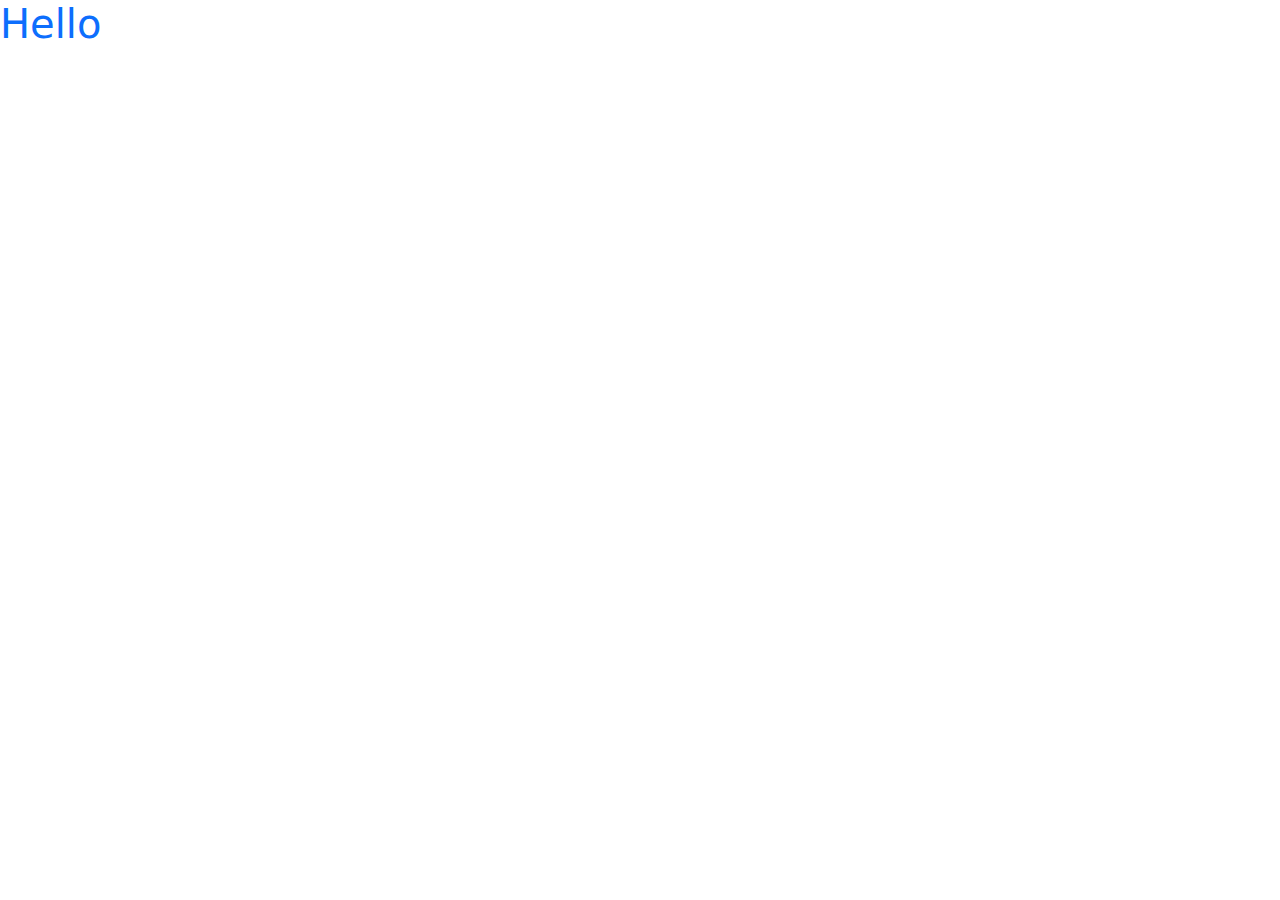
==== index.html @ 2ff9c6b5 "Assignment1SDT" ====
<html lang="en">
    <head>
        <meta charset="UTF-8">
        <meta name="viewport" content="width=device-width, initial-scale=1.0">
        <title>Document</title>
        <link rel="stylesheet" href="style.css">
        <link rel="stylesheet" href="bootstrap-5.3.3-dist/css/bootstrap.min.css">
    </head>

    <body>
        <h1 class="text-primary"> Hello </h1>

        <div>
            <script src="bootstrap-5.3.3-dist/js/bootstrap.js"></script>
        </div>
    </body>

</html>
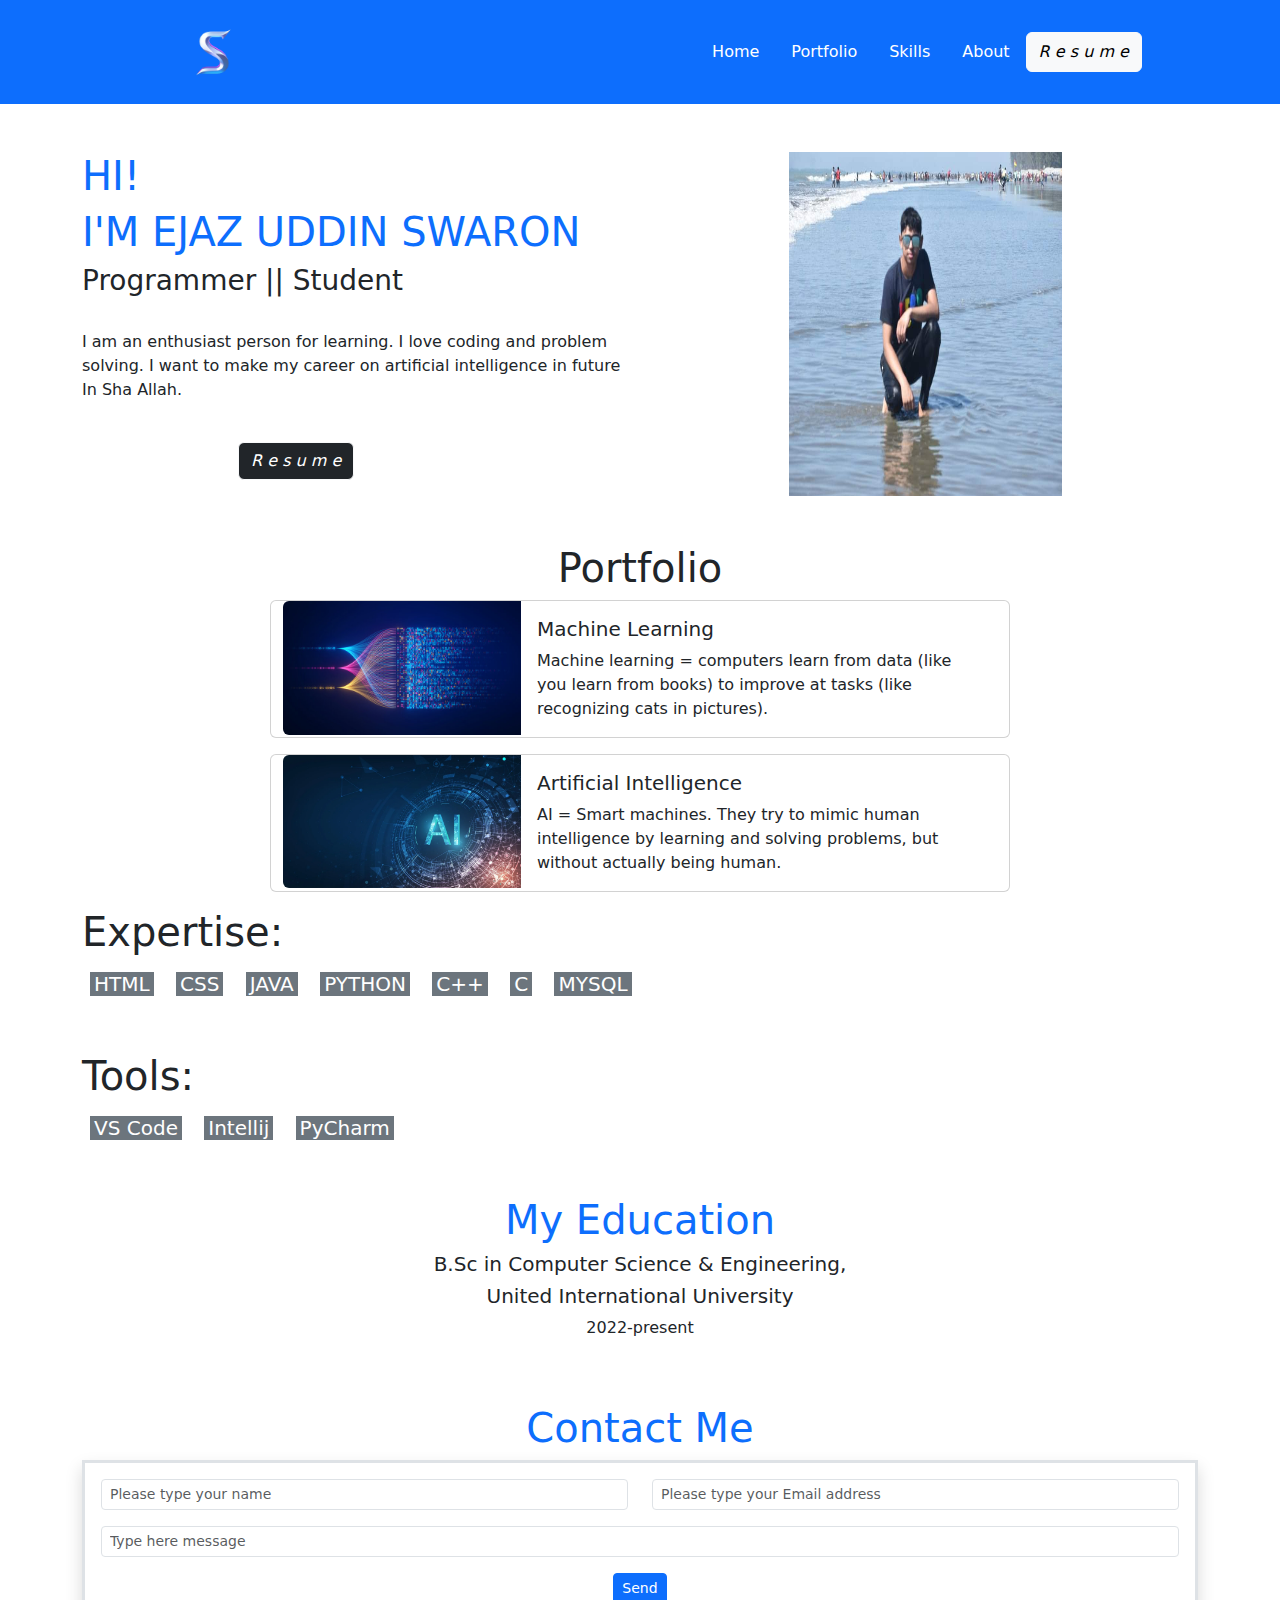
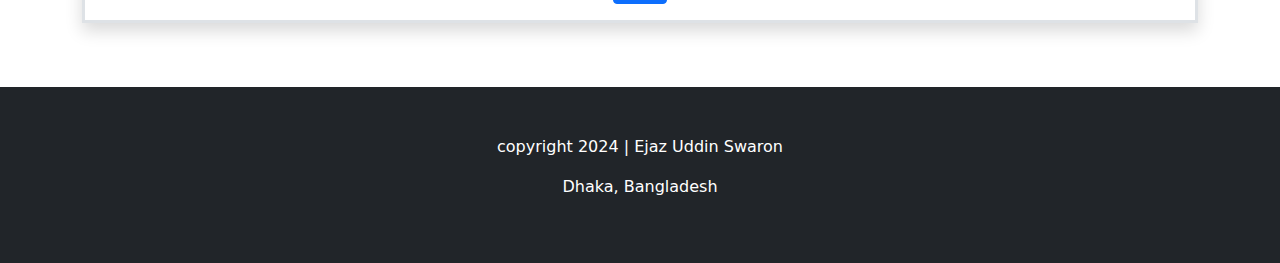
==== commit 69f4a231: "Final" ====
--- a/index.html
+++ b/index.html
@@ -1,18 +1,260 @@
 <html lang="en">
-    <head>
-        <meta charset="UTF-8">
-        <meta name="viewport" content="width=device-width, initial-scale=1.0">
-        <title>Document</title>
-        <link rel="stylesheet" href="style.css">
-        <link rel="stylesheet" href="bootstrap-5.3.3-dist/css/bootstrap.min.css">
-    </head>
-
-    <body>
-        <h1 class="text-primary"> Hello </h1>
-
-        <div>
-            <script src="bootstrap-5.3.3-dist/js/bootstrap.js"></script>
-        </div>
-    </body>
+<head>
+    <meta charset="UTF-8">
+    <meta name="viewport" content="width=device-width, initial-scale=1.0">
+    <title>Portfolio</title>
+    <link rel="stylesheet" href="style.css">
+    <link rel="stylesheet" href="bootstrap-5.3.3-dist/css/bootstrap.min.css">
+    <link rel="stylesheet" href="https://cdnjs.cloudflare.com/ajax/libs/font-awesome/6.5.2/css/all.min.css" integrity="sha512-SnH5WK+bZxgPHs44uWIX+LLJAJ9/2PkPKZ5QiAj6Ta86w+fsb2TkcmfRyVX3pBnMFcV7oQPJkl9QevSCWr3W6A==" crossorigin="anonymous" referrerpolicy="no-referrer" />
+</head>
+
+
+<body>
+    
+    <header>
+
+        <nav class="navbar bg-primary">
+
+            <div class="container">
+
+                <div class="col-lg-3 col-md-6 col-sm-12 text-center">
+                    <a class="navbar-brand" href="#">
+                        <img src="slogo.png" alt="Bootstrap" width="100" height="70">
+                    </a>
+                </div>
+                  
+
+                <div class="col-lg-6 col-sm-12">
+                    <ul class="nav justify-content-center py-4">
+                        <li class="nav-item"><a class="nav-link text-white px-3 py-2 rounded" href="#">Home</a></li>
+                        <li class="nav-item"><a class="nav-link text-white" href="#">Portfolio</a></li>
+                        <li class="nav-item"><a class="nav-link text-white" href="#">Skills</a></li>
+                        <li class="nav-item"><a class="nav-link text-white" href="#">About</a></li>
+                        <button type="button" class="btn btn-light">
+                            <i class="fa-solid fa-download"> R e s u m e </i> 
+                            <!-- NOT POSSIBLE TO DOWNLOAD A FILE WITHOUT JAVASCRIPT -->
+                        </button>
+                    </ul>
+                </div>
+                
+            </div>
+        </nav>
+    
+    </header>
+
+    <main>
+
+        <section class="container d-flex">
+           
+            <div class="row">
+
+                <div class=" pt-5 col-lg-6 col-sm-12">
+                
+                    <h1 class="text-primary">
+                        HI!
+                    </h1>
+    
+                    <h1 class="text-primary">
+                        I'M EJAZ UDDIN SWARON
+                    </h1>
+    
+                    <h3>
+                        Programmer || Student 
+                    </h3>
+                    
+                    <br>
+                    
+                    <p>
+                        I am an enthusiast person for learning. I love coding and problem solving. I want to make my career on artificial intelligence in future In Sha Allah.
+                    </p>
+                    
+                    <br>
+    
+                    <div class="container m-auto">
+                        <a href=""><i class="fa-2x fa-brands fa-facebook me-5"></i></a>
+                        <a href=""><i class="fa-2x fa-brands fa-linkedin me-5"></i></a>
+                        <a href=""><i class="fa-2x fa-brands fa-youtube me-5"></i></a>
+                        <button type="button" class="btn btn-light mb-3 bg-dark text-white">
+                            <i class="fa-solid fa-download"> R e s u m e </i> 
+                        </button>
+                    </div>
+    
+                </div>
+    
+                <div class="pt-5 col-lg-6 col-sm-12 d-flex justify-content-center">
+                    <img class="img-fluid w-50" src="myphoto.jpeg" alt="">
+                </div>
+           
+            </div>
+       
+        </section>
+
+        <section class="container">
+
+            <div class="row justify-content-center">
+
+                <div>
+                    <h1 class="text-center mt-5">
+                        Portfolio
+                    </h1>
+                </div>
+
+                <div class="card mb-3" style="max-width: 740px;">
+                    <div class="row g-0">
+                      <div class="col-md-4">
+                        <img src="ml.jpg" class="img-fluid rounded-start w-100" alt="...">
+                      </div>
+                      <div class="col-md-8">
+                        <div class="card-body">
+                          <h5 class="card-title">Machine Learning</h5>
+                          <p class="card-text">
+                            Machine learning = computers learn from data (like you learn from books) to improve at tasks (like recognizing cats in pictures).</p>
+                        </div>
+                      </div>
+                    </div>
+                </div>
+
+                <div class="card mb-3" style="max-width: 740px;">
+                    <div class="row g-0">
+                      <div class="col-md-4">
+                        <img src="ai.webp" class="img-fluid rounded-start w-100" alt="...">
+                      </div>
+                      <div class="col-md-8">
+                        <div class="card-body">
+                          <h5 class="card-title">Artificial Intelligence</h5>
+                          <p class="card-text">
+                            AI = Smart machines.  They try to mimic human intelligence by learning and solving problems, but without actually being human.</p>
+                        </div>
+                      </div>
+                    </div>
+                </div>
+
+                <div class="container">
+                
+                    <h1> 
+                        Expertise:
+                    </h1>
+
+                    <h5 class="mt-3">
+                        <span class="px-1 mx-2 text-bg-secondary d-inline">HTML</span>
+                        <span class="px-1 mx-2 text-bg-secondary d-inline">CSS</span>
+                        <span class="px-1 mx-2 text-bg-secondary d-inline">JAVA</span>
+                        <span class="px-1 mx-2 text-bg-secondary d-inline">PYTHON</span>
+                        <span class="px-1 mx-2 text-bg-secondary d-inline">C++</span>
+                        <span class="px-1 mx-2 text-bg-secondary d-inline">C</span>
+                        <span class="px-1 mx-2 text-bg-secondary d-inline">MYSQL</span>
+                    </h5>
+                    
+                    <br>
+                    <br>
+
+                    <h1> 
+                        Tools:
+                    </h1>
+
+                    <h5 class="mt-3">
+                        <span class="px-1 mx-2 text-bg-secondary d-inline">VS Code</span>
+                        <span class="px-1 mx-2 text-bg-secondary d-inline">Intellij</span>
+                        <span class="px-1 mx-2 text-bg-secondary d-inline">PyCharm</span>
+                    </h5>
+                    
+                </div>  
+                
+                <div class="container text-center">
+                    
+                    <h1 class="text-primary mt-5">
+                        My Education
+                    </h1>
+                    
+                    <h5>
+                        B.Sc in Computer Science & Engineering,
+                    </h5>
+
+                    <h5>
+                        United International University
+                    </h5>
+
+                    <p>
+                        2022-present
+                    </p>
+                
+                </div>
+
+                <div class="container text-center pb-5">
+
+                    <h1 class="text-primary mt-5">
+                        Contact Me
+                    </h1>
+
+                    <form class="border border-3 p-3 shadow">
+
+                        <div class="row">
+                           
+                            <div class="mb-3 col-lg-6 justify-content-center">
+
+                                <input type="text" class="form-control form-control-sm" id="exampleInputEmail1" placeholder="Please type your name">
+                              
+                            </div>
+      
+                            <div class="mb-3 col-lg-6">
+    
+                                <input type="email" class="form-control form-control-sm" id="exampleInputEmail1" placeholder="Please type your Email address">
+                            
+                            </div>
+      
+                            <div class="mb-3 col-lg-12">
+    
+                                <input type="text" class="form-control form-control-sm" id="exampleInputEmail1" placeholder="Type here message">
+                        
+                            </div>
+                        
+                        </div>
+                        
+                        <button type="submit" class="btn btn-primary btn-sm">Send</button>
+                    
+                    </form>
+                
+                </div>
+
+            </div>
+
+        </section>
+    
+    </main>
+
+    <footer>
+
+        <section class="bg-dark p-5">
+            
+            <div>
+                
+                <p class="text-white text-center">
+                    copyright 2024 | Ejaz Uddin Swaron
+                </p>
+
+                <p class="text-white text-center">
+                    Dhaka, Bangladesh
+                </p>
+
+                <div class="text-center">
+                    <a href=""><i class="fa-2x fa-brands fa-facebook me-5"></i></a>
+                    <a href=""><i class="fa-2x fa-brands fa-linkedin me-5"></i></a>
+                    <a href=""><i class="fa-2x fa-brands fa-youtube me-5"></i></a>
+                </div>
+                
+            </div>
+
+        
+        </section>
+
+    </footer>
+
+    <!-- JavaScript cdn link  -->
+
+    <div>
+        <script src="bootstrap-5.3.3-dist/js/bootstrap.js"></script>
+    </div>    
+</body>
+
 
 </html>--- a/style.css
+++ b/style.css
@@ -0,0 +1,4 @@
+.nav-link:hover
+{
+    color: aqua !important;
+}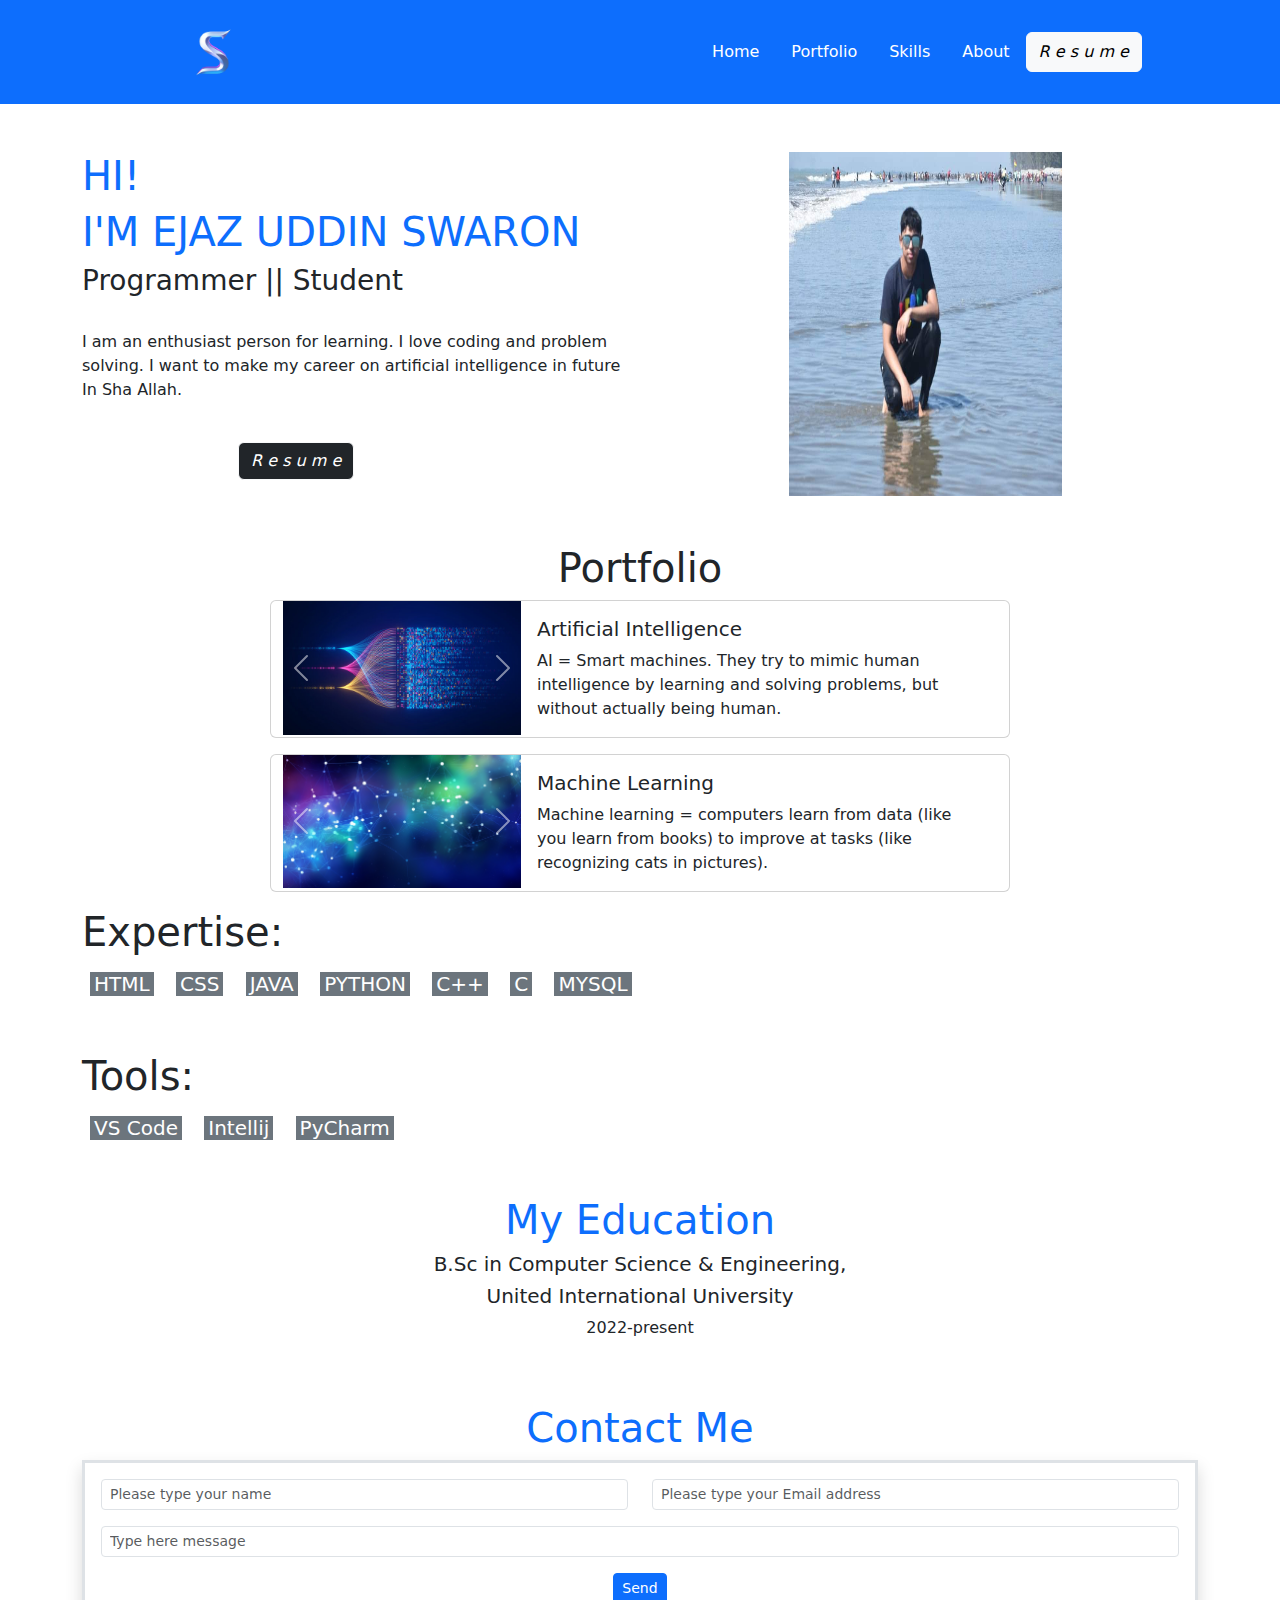
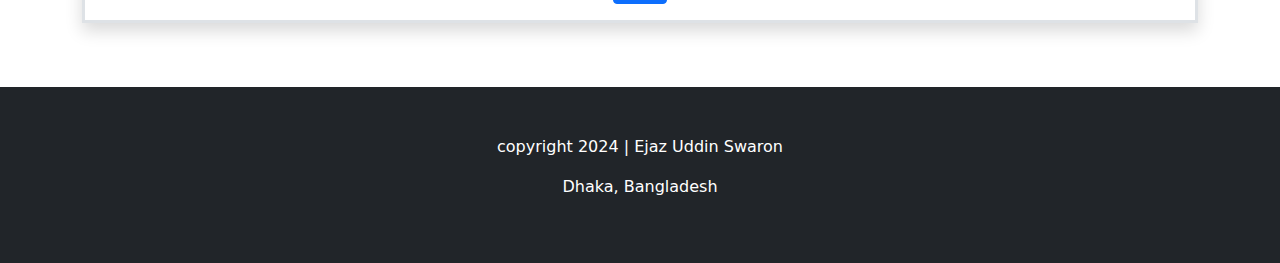
==== commit a221fe9c: "Final" ====
--- a/index.html
+++ b/index.html
@@ -102,13 +102,35 @@
                 <div class="card mb-3" style="max-width: 740px;">
                     <div class="row g-0">
                       <div class="col-md-4">
-                        <img src="ml.jpg" class="img-fluid rounded-start w-100" alt="...">
+                        
+                        <div id="carouselExampleControlsNoTouching1" class="carousel slide" data-bs-touch="false">
+                            <div class="carousel-inner">
+                              <div class="carousel-item active">
+                                <img src="ml.jpg" class="d-block w-100" alt="...">
+                              </div>
+                              <div class="carousel-item">
+                                <img src="ai.webp" class="d-block w-100" alt="...">
+                              </div>
+                              <div class="carousel-item">
+                                <img src="ai3.avif" class="d-block w-100" alt="...">
+                              </div>
+                            </div>
+                            <button class="carousel-control-prev" type="button" data-bs-target="#carouselExampleControlsNoTouching1" data-bs-slide="prev">
+                              <span class="carousel-control-prev-icon" aria-hidden="true"></span>
+                              <span class="visually-hidden">Previous</span>
+                            </button>
+                            <button class="carousel-control-next" type="button" data-bs-target="#carouselExampleControlsNoTouching1" data-bs-slide="next">
+                              <span class="carousel-control-next-icon" aria-hidden="true"></span>
+                              <span class="visually-hidden">Next</span>
+                            </button>
+                          
+                        </div>
                       </div>
                       <div class="col-md-8">
                         <div class="card-body">
-                          <h5 class="card-title">Machine Learning</h5>
+                          <h5 class="card-title">Artificial Intelligence <a target="_blank" href="https://www.google.com/search?q=gemini+ai+what+is+artificial+intelligence&oq=gemini+ai+what+is+artificial+inteli&gs_lcrp=EgZjaHJvbWUqCQgBECEYChigATIGCAAQRRg5MgkIARAhGAoYoAEyCQgCECEYChigAdIBCjExODM4ajBqMTWoAgiwAgE&sourceid=chrome&ie=UTF-8"><i class="fa-solid fa-link"></i></a> <a target="_blank" href="https://en.wikipedia.org/wiki/Artificial_intelligence"><i class="fa-solid fa-cloud-bolt"></i></a></h5>
                           <p class="card-text">
-                            Machine learning = computers learn from data (like you learn from books) to improve at tasks (like recognizing cats in pictures).</p>
+                            AI = Smart machines.  They try to mimic human intelligence by learning and solving problems, but without actually being human.</p>
                         </div>
                       </div>
                     </div>
@@ -117,13 +139,33 @@
                 <div class="card mb-3" style="max-width: 740px;">
                     <div class="row g-0">
                       <div class="col-md-4">
-                        <img src="ai.webp" class="img-fluid rounded-start w-100" alt="...">
+                        <div id="carouselExampleControlsNoTouching2" class="carousel slide" data-bs-touch="false">
+                            <div class="carousel-inner">
+                              <div class="carousel-item active">
+                                <img src="ml3.webp" class="d-block w-100" alt="...">
+                              </div>
+                              <div class="carousel-item">
+                                <img src="ml2.jfif" class="d-block w-100" alt="...">
+                              </div>
+                              <div class="carousel-item">
+                                <img src="ml.jpg" class="d-block w-100" alt="...">
+                              </div>
+                            </div>
+                            <button class="carousel-control-prev" type="button" data-bs-target="#carouselExampleControlsNoTouching2" data-bs-slide="prev">
+                              <span class="carousel-control-prev-icon" aria-hidden="true"></span>
+                              <span class="visually-hidden">Previous</span>
+                            </button>
+                            <button class="carousel-control-next" type="button" data-bs-target="#carouselExampleControlsNoTouching2" data-bs-slide="next">
+                              <span class="carousel-control-next-icon" aria-hidden="true"></span>
+                              <span class="visually-hidden">Next</span>
+                            </button>
+                          </div>
                       </div>
                       <div class="col-md-8">
                         <div class="card-body">
-                          <h5 class="card-title">Artificial Intelligence</h5>
+                          <h5 class="card-title">Machine Learning <a target="_blank" href="https://www.google.com/search?q=gemini+ai+what+is+machine+learning&sca_esv=3415dc0599a199fa&sxsrf=ADLYWILW3e7r7zmGdD3fkES6kMjTkjejSQ%3A1716698360506&ei=-LxSZvfTHpj2seMPlry--Ak&oq=gemini+ai+what+is+machi&gs_lp=[base64]&sclient=gws-wiz-serp"><i class="fa-solid fa-link"></i></a> <a target="_blank" href="https://en.wikipedia.org/wiki/Machine_learning"><i class="fa-solid fa-cloud-bolt"></i></a></h5>
                           <p class="card-text">
-                            AI = Smart machines.  They try to mimic human intelligence by learning and solving problems, but without actually being human.</p>
+                            Machine learning = computers learn from data (like you learn from books) to improve at tasks (like recognizing cats in pictures).</p>
                         </div>
                       </div>
                     </div>
